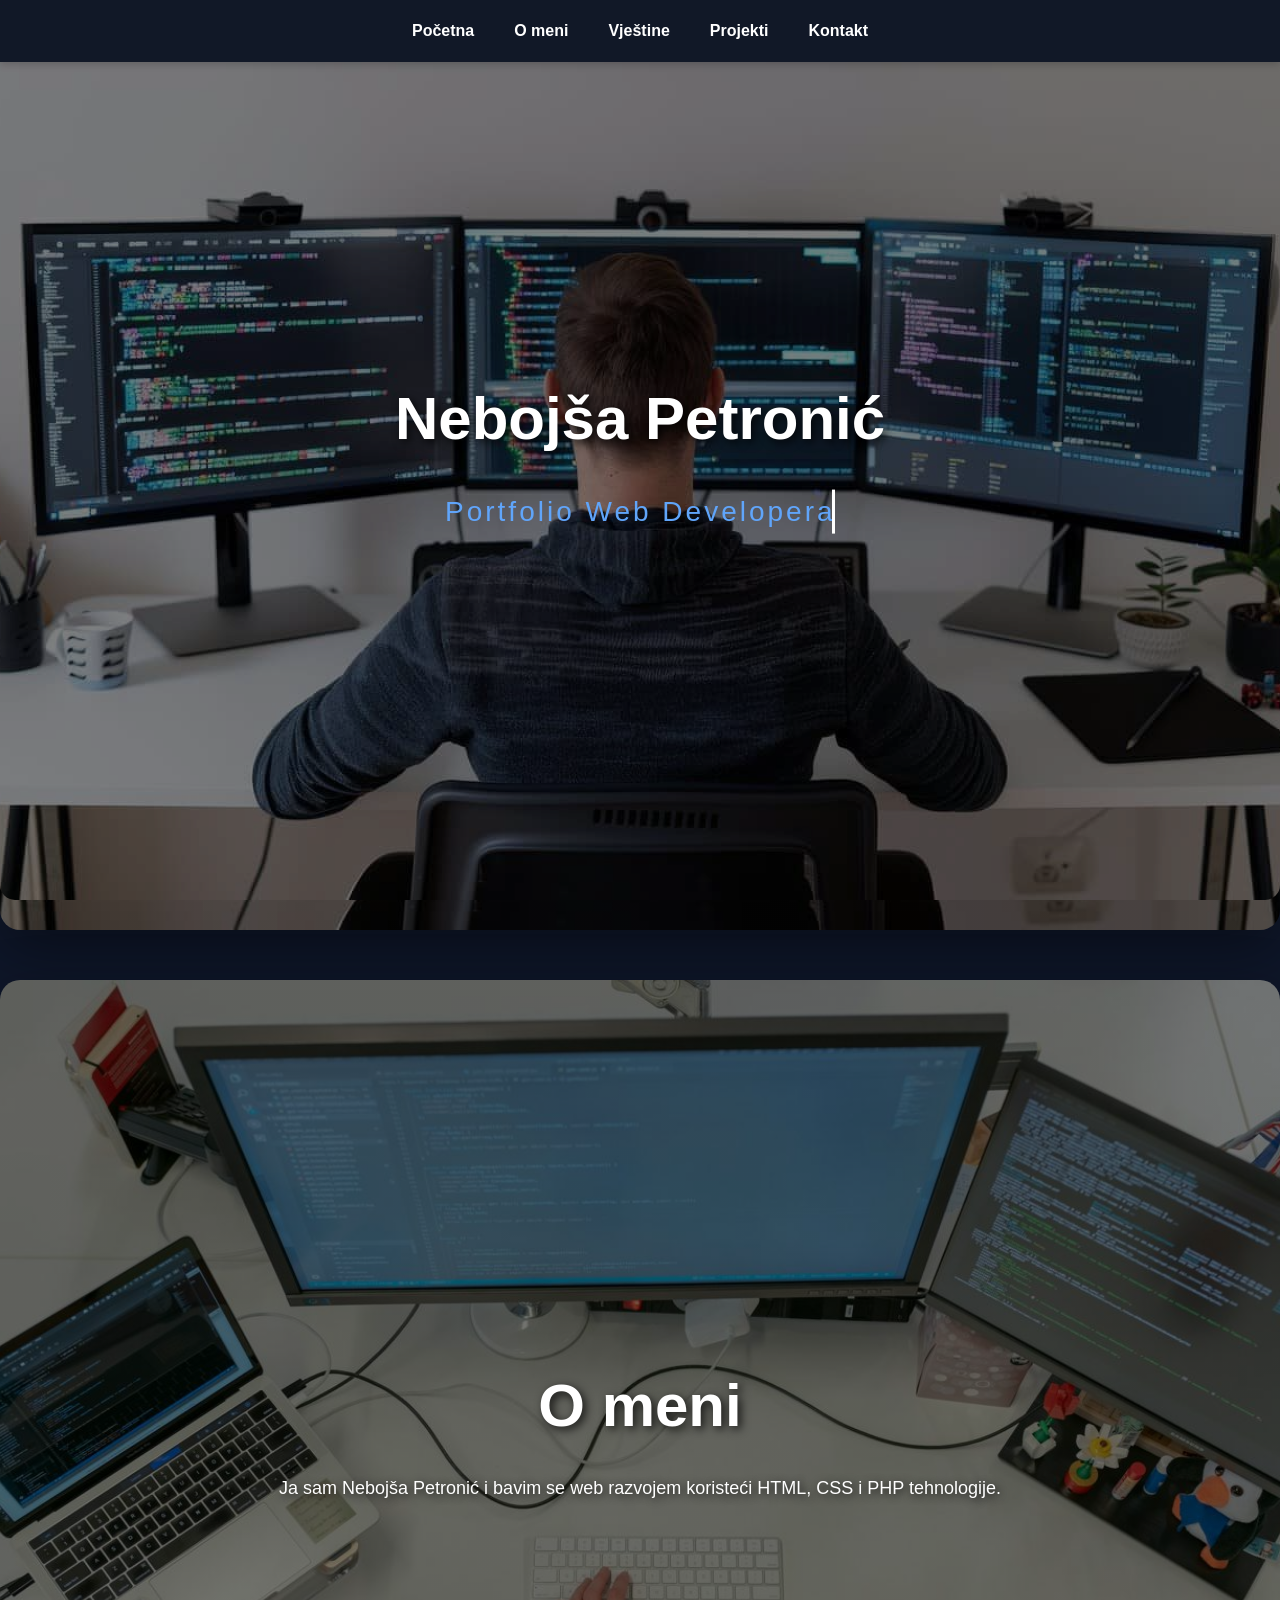
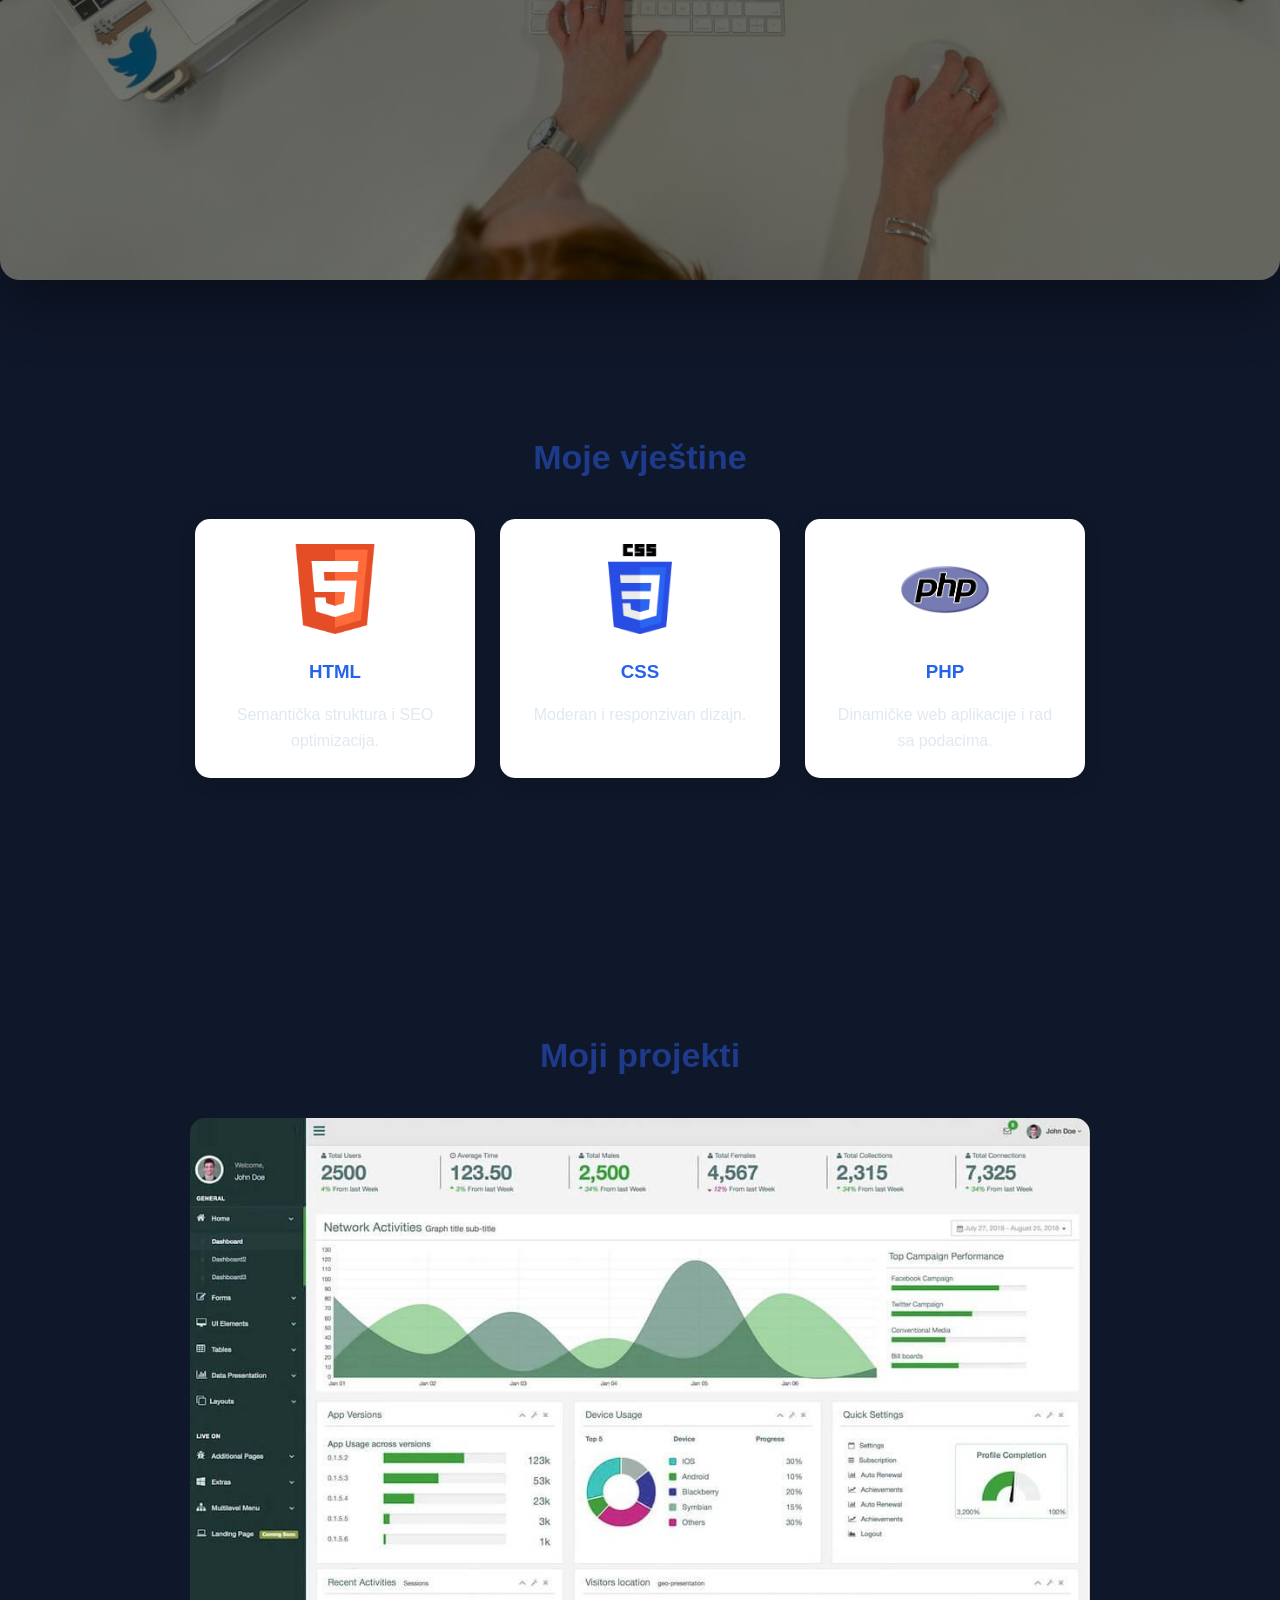
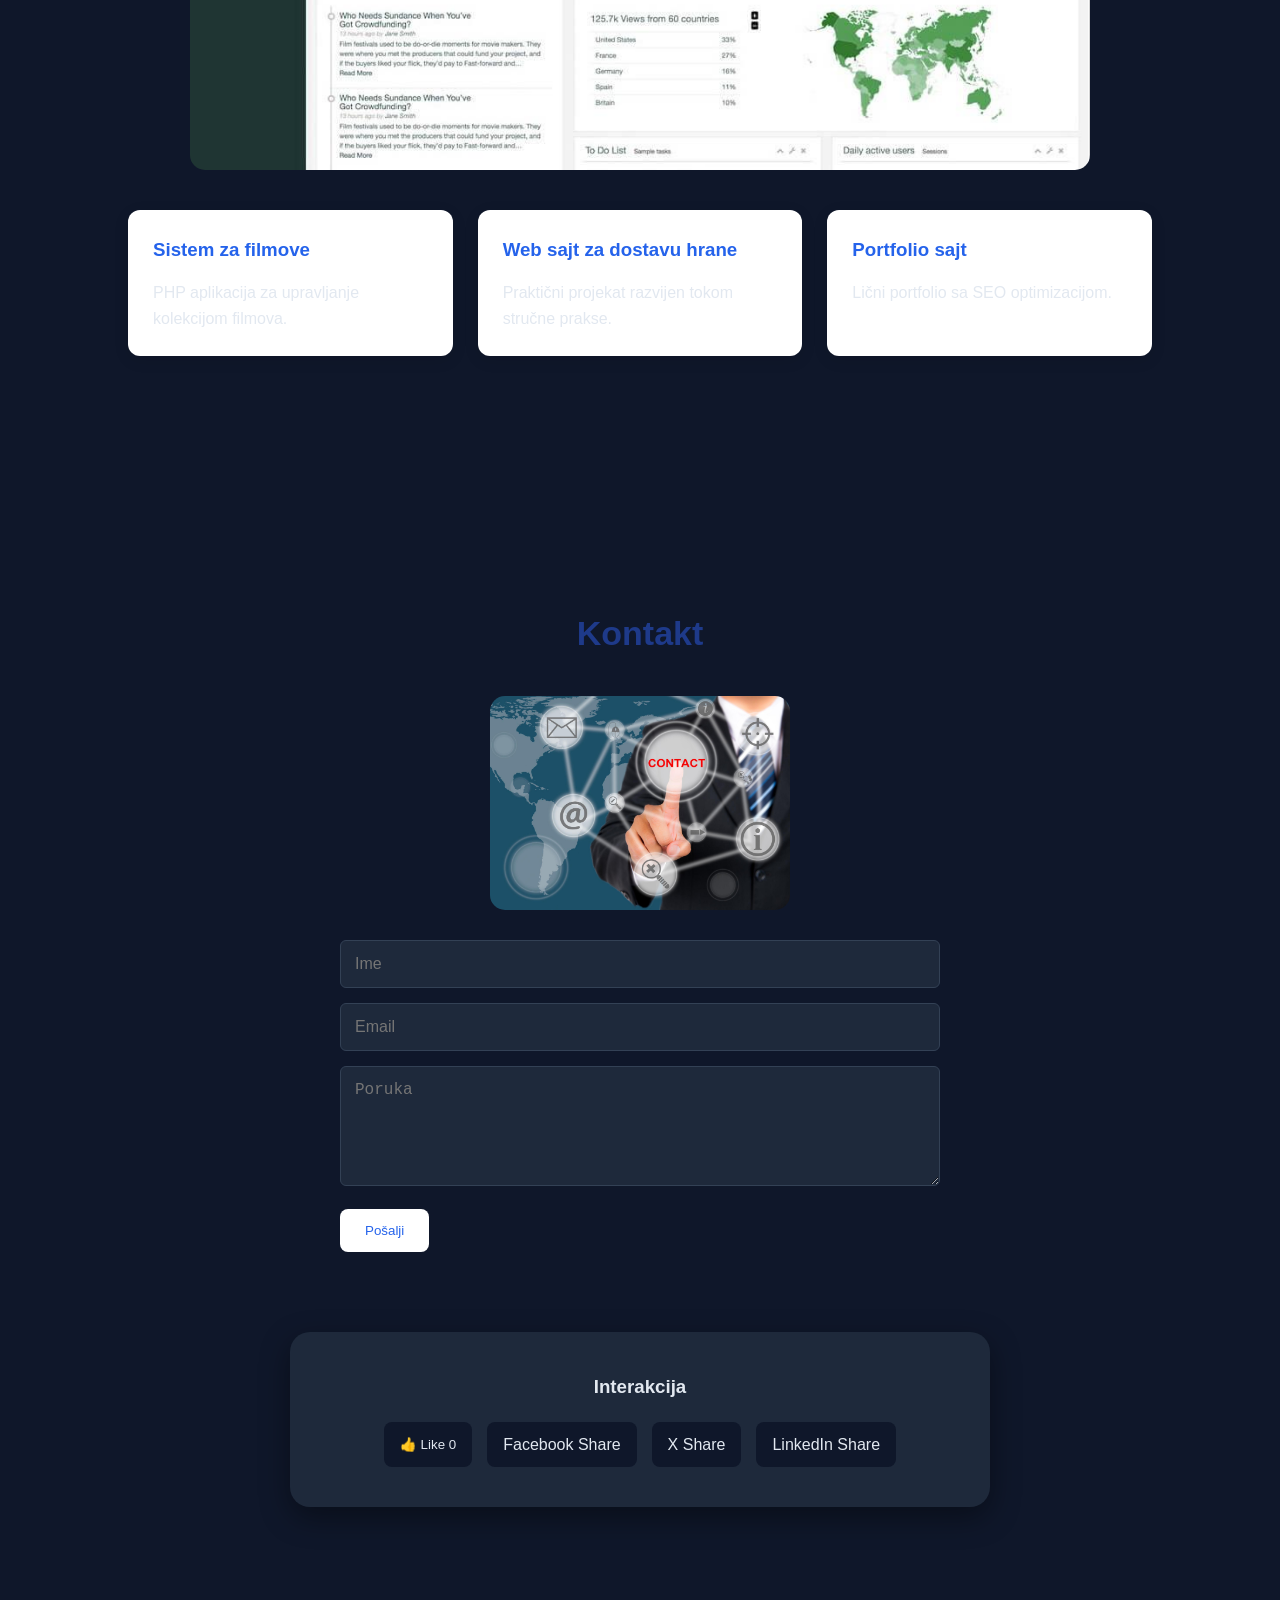
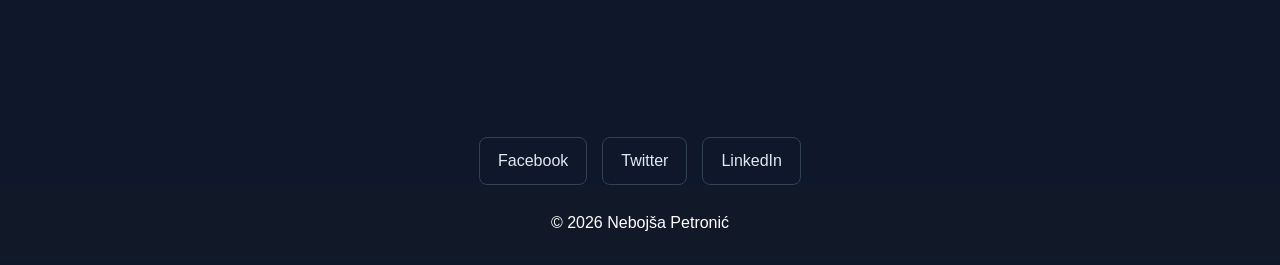
==== index.html @ 68054841 "Add files via upload" ====
<!DOCTYPE html>
<html lang="sr">
<head>
    <!-- Google tag (gtag.js) -->
<script async src="https://www.googletagmanager.com/gtag/js?id=G-C04CB3HP0M"></script>
<script>
  window.dataLayer = window.dataLayer || [];
  function gtag(){dataLayer.push(arguments);}
  gtag('js', new Date());

  gtag('config', 'G-C04CB3HP0M');
</script>
    <meta charset="UTF-8">
    <meta name="viewport" content="width=device-width, initial-scale=1.0">
<link rel="stylesheet" href="style.css">
    <title>Nebojsa Petronic | Portfolio Web Developer HTML CSS PHP</title>

    <meta name="author" content="Nebojsa Petronic">

    <meta name="description"
        content="Portfolio Nebojše Petronića. Web developer sa znanjem HTML, CSS i PHP tehnologija.">

    <meta name="keywords"
        content="portfolio programera, web developer, HTML, CSS, PHP, web razvoj">

    <meta property="og:title"
        content="Portfolio Nebojse Petronica">

    <meta property="og:description"
        content="Portfolio sa projektima iz HTML, CSS i PHP tehnologija">

    <meta property="og:image"
        content="images/profile.jpg">

    <meta property="og:url"
        content="https://github.com/Nebojsa64/PetronicNebojsaIT2026">

    

    

</head>
<body>
<nav>
    <ul>
        <li><a href="#pocetna">Početna</a></li>
        <li><a href="#omeni">O meni</a></li>
        <li><a href="#vjestine">Vještine</a></li>
        <li><a href="#projekti">Projekti</a></li>
        <li><a href="#kontakt">Kontakt</a></li>
    </ul>
</nav>




<section class="hero" id="pocetna">

    <img src="images/hero.jpg"
         alt="Web developer workspace"
         class="hero-img">

    <h1 class="hero-title">
    Nebojša Petronić
</h1>

    <div class="hero-subtitle">
    Portfolio Web Developera
</div>
</section>
<section id="omeni" class="about">

    <div class="about-content">

        <h2>O meni</h2>

        <p>
            Ja sam Nebojša Petronić i bavim se web razvojem koristeći HTML, CSS i PHP tehnologije.
        </p>

    </div>

</section>
<section id="vjestine">

    <h2>Moje vještine</h2>

    <div class="skills">

        <div class="card">
            <img src="images/html-logo.jpg"
                 alt="HTML logo">

            <h3>HTML</h3>

            <p>Semantička struktura i SEO optimizacija.</p>
        </div>

        <div class="card">
            <img src="images/css-logo.jpg"
                 alt="CSS logo">

            <h3>CSS</h3>

            <p>Moderan i responzivan dizajn.</p>
        </div>

        <div class="card">
            <img src="images/php-logo.jpg"
                 alt="PHP logo">

            <h3>PHP</h3>

            <p>Dinamičke web aplikacije i rad sa podacima.</p>
        </div>

    </div>

</section>
<section id="projekti">

    <h2>Moji projekti</h2>

    <img src="images/project.jpg"
         alt="Prikaz web projekta"
         class="project-banner">

    <div class="projects">

        <div class="project">
            <h3>Sistem za filmove</h3>
            <p>PHP aplikacija za upravljanje kolekcijom filmova.</p>
        </div>

        <div class="project">
            <h3>Web sajt za dostavu hrane</h3>
            <p>Praktični projekat razvijen tokom stručne prakse.</p>
        </div>

        <div class="project">
            <h3>Portfolio sajt</h3>
            <p>Lični portfolio sa SEO optimizacijom.</p>
        </div>

    </div>

</section>
<section id="kontakt">

    <h2>Kontakt</h2>

    <img src="images/contact.jpg"
         alt="Kontakt web developera"
         class="contact-img">

    <form>

        <input type="text" placeholder="Ime">

        <input type="email" placeholder="Email">

        <textarea rows="5"
                  placeholder="Poruka"></textarea>

        <button type="submit">
            Pošalji
</div>

        </button>

    </form>
    <div class="social-box">

    <h3>Interakcija</h3>

    <div class="social-buttons">

        <button onclick="like()">👍 Like <span id="likeCount">0</span></button>

        <a href="https://www.facebook.com/sharer/sharer.php?u=https://nebojsa64.github.io/PetronicNebojsaIT2026/" target="_blank">
            Facebook Share
        </a>

        <a href="https://twitter.com/intent/tweet?url=https://nebojsa64.github.io/PetronicNebojsaIT2026/" target="_blank">
            X Share
        </a>

        <a href="https://www.linkedin.com/sharing/share-offsite/?url=https://nebojsa64.github.io/PetronicNebojsaIT2026/" target="_blank">
            LinkedIn Share
        </a>

    </div>

</div>

</section>

 <div class="share-links">
        <a href="https://www.facebook.com/sharer/sharer.php?u=https://tvoj-sajt.com" target="_blank">Facebook</a>
        <a href="https://twitter.com/intent/tweet?url=https://tvoj-sajt.com" target="_blank">Twitter</a>
        <a href="https://www.linkedin.com/sharing/share-offsite/?url=https://tvoj-sajt.com" target="_blank">LinkedIn</a>
    </div>
<footer>

    © 2026 Nebojša Petronić

</footer>
<script>
const elements = document.querySelectorAll("section, .hero h1, .hero-subtitle");

const observer = new IntersectionObserver(entries => {
    entries.forEach(entry => {
        if(entry.isIntersecting){
            entry.target.classList.add("show");
        }
    });
});

elements.forEach(el => {
    el.classList.add("hidden");
    observer.observe(el);
});

let count = 0;

function like(){
    count++;
    document.getElementById("likeCount").innerText = count;
}
</script>
</script>
</body>
</html>
---- style.css ----
* {
    margin: 0;
    padding: 0;
    box-sizing: border-box;
}

html {
    scroll-behavior: smooth;
}

body {
    font-family: Arial, Helvetica, sans-serif;
    background-color: #f5f7fa;
    color: #333;
    line-height: 1.6;
}

nav {
    position: fixed;
    top: 0;
    left: 0;
    width: 100%;
    background: #111827;
    box-shadow: 0 2px 8px rgba(0, 0, 0, 0.2);
    z-index: 1000;
}

nav ul {
    display: flex;
    justify-content: center;
    list-style: none;
}

nav ul li {
    margin: 18px 20px;
}

nav ul li a {
    color: white;
    text-decoration: none;
    font-weight: bold;
    transition: 0.3s;
}

nav ul li a:hover {
    color: #60a5fa;
}

section {
    padding: 100px 10%;
}

.hero {
    min-height: 100vh;
    background: linear-gradient(135deg, #1e3a8a, #2563eb);
    color: white;
    display: flex;
    justify-content: center;
    align-items: center;
    flex-direction: column;
}

.hero h1 {
    font-size: 55px;
    margin-bottom: 15px;
}

.hero p {
    font-size: 22px;
}

h2 {
    text-align: center;
    margin-bottom: 35px;
    color: #1e3a8a;
    font-size: 34px;
}

#omeni p {
    max-width: 900px;
    margin: auto;
    text-align: center;
    font-size: 18px;
}

.skills {
    display: flex;
    justify-content: center;
    gap: 25px;
    flex-wrap: wrap;
}

.card {
    background: white;
    width: 280px;
    padding: 25px;
    border-radius: 12px;
    text-align: center;
    box-shadow: 0 4px 15px rgba(0, 0, 0, 0.1);
    transition: transform 0.3s;
}

.card:hover {
    transform: translateY(-8px);
}

.card h3 {
    margin-bottom: 15px;
    color: #2563eb;
}

.projects {
    display: grid;
    grid-template-columns: repeat(auto-fit, minmax(300px, 1fr));
    gap: 25px;
}

.project {
    background: white;
    padding: 25px;
    border-radius: 12px;
    box-shadow: 0 4px 15px rgba(0, 0, 0, 0.1);
    transition: transform 0.3s;
}

.project:hover {
    transform: translateY(-8px);
}

.project h3 {
    margin-bottom: 15px;
    color: #2563eb;
}

form {
    max-width: 600px;
    margin: auto;
}

input,
textarea {
    width: 100%;
    padding: 14px;
    margin-bottom: 15px;
    border: 1px solid #334155;
background:#1e293b;
color:white;
    border-radius: 6px;
    font-size: 16px;
}

textarea {
    resize: vertical;
}

button {
    background: #2563eb;
    color: white;
    border: none;
    padding: 14px 25px;
    border-radius: 6px;
    cursor: pointer;
    transition: 0.3s;
}

button:hover {
    background: #1d4ed8;
}

footer {
    background: #111827;
    color: white;
    text-align: center;
    padding: 25px;
}

@media (max-width: 768px) {

    nav ul {
        flex-direction: column;
        align-items: center;
    }

    nav ul li {
        margin: 10px 0;
    }

    .hero h1 {
        font-size: 36px;
        text-align: center;
    }

    .hero p {
        font-size: 18px;
        text-align: center;
    }

    section {
        padding: 120px 20px 60px;
    }

    h2 {
        font-size: 28px;
    }

    .card {
        width: 100%;
    }
}
.hero-img{
    width:300px;
    border-radius:15px;
    margin-bottom:30px;
}

.about-img{
    width:250px;
    display:block;
    margin:0 auto 30px;
    border-radius:15px;
}

.card img{
    width:90px;
    height:90px;
    object-fit:contain;
    margin-bottom:15px;
}

.project-banner{
    width:100%;
    max-width:900px;
    display:block;
    margin:0 auto 40px;
    border-radius:15px;
}

.contact-img{
    width:300px;
    display:block;
    margin:0 auto 30px;
    border-radius:15px;
}
.hero{
    min-height:100vh;
    background:
    linear-gradient(
        rgba(0,0,0,0.55),
        rgba(0,0,0,0.55)
    ),
    url("images/hero.jpg");

    background-size:cover;
    background-position:center;
    background-repeat:no-repeat;

    display:flex;
    justify-content:center;
    align-items:center;
    flex-direction:column;

    text-align:center;
    color:white;
}
.hero h1{
    font-size:60px;
    margin-bottom:20px;
    animation:slideDown 1s ease;
}

.hero p{
    font-size:24px;
    animation:fadeIn 2s ease;
}

@keyframes slideDown{
    from{
        opacity:0;
        transform:translateY(-50px);
    }

    to{
        opacity:1;
        transform:translateY(0);
    }
}

@keyframes fadeIn{
    from{
        opacity:0;
    }

    to{
        opacity:1;
    }
}
.card{
    background:white;
    width:280px;
    padding:25px;
    border-radius:15px;
    text-align:center;

    transition:
    transform 0.4s ease,
    background-color 0.4s ease,
    color 0.4s ease;

    box-shadow:0 5px 15px rgba(0,0,0,.15);
}

.card:hover{
    transform:translateY(-10px);
    background:#2563eb;
    color:white;
}

.card:hover h3{
    color:white;
}
.card img{
    width:90px;
    height:90px;

    transition:transform .4s ease;
}

.card:hover img{
    transform:scale(1.2);
}
.project{
    overflow:hidden;
    transition:.4s;
}

.project:hover{
    transform:translateY(-10px);
    box-shadow:0 10px 25px rgba(0,0,0,.25);
    background:#2563eb;
}
.project img{
    width:100%;
    transition:transform .5s ease;
}

.project:hover img{
    transform:scale(1.1);
}
nav ul li a{
    position:relative;
}

nav ul li a::after{
    content:"";
    position:absolute;
    width:0;
    height:2px;

    left:0;
    bottom:-5px;

    background:#60a5fa;

    transition:.3s;
}

nav ul li a:hover::after{
    width:100%;
}
button{
    background:white;
    color:#2563eb;
    border:none;
    padding:14px 25px;
    border-radius:8px;

    transition:.3s;
}

button:hover{
    background:white;
    transform:scale(1.08);
}
section{
    animation:appear 1s ease;
}

@keyframes appear{

    from{
        opacity:0;
        transform:translateY(50px);
    }

    to{
        opacity:1;
        transform:translateY(0);
    }
}
h2{
    position:relative;
}
.hero{
    position:relative;
    padding:0;
}

.hero img{
    width:100%;
    height:100vh;
    object-fit:cover;
    display:block;
    filter:brightness(0.5);
}

.hero h1{
    position:absolute;
    top:45%;
    left:50%;
    transform:translate(-50%,-50%);
    color:white;
    font-size:60px;
    text-align:center;
    text-shadow:3px 3px 10px rgba(0,0,0,0.8);
}

.hero p{
    position:absolute;
    top:55%;
    left:50%;
    transform:translate(-50%,-50%);
    color:white;
    font-size:24px;
    text-align:center;
    text-shadow:2px 2px 8px rgba(0,0,0,0.8);
}


.hidden{
    opacity:0;
    transform:translateY(40px);
    transition:all 0.8s ease;
}

.show{
    opacity:1;
    transform:translateY(0);
}


.hero-subtitle{
    position:absolute;
    top:55%;
    left:50%;
    transform:translate(-50%,-50%);
    font-size:28px;
    color:#60a5fa;
    letter-spacing:3px;

    overflow:hidden;
    white-space:nowrap;
    border-right:3px solid white;

    width:0;
    animation:typing 7s steps(30) forwards;
}

@keyframes typing{
    from{ width:0; }
    to{ width:390px; }
}

@keyframes fadeUp{
    from{
        opacity:0;
        transform:translate(-50%,-60%);
    }
    to{
        opacity:1;
        transform:translate(-50%,-50%);
    }
}
body{
    background:#0f172a;
    color:#e2e8f0;
}
.about{
    height:100vh;

    background:
    linear-gradient(rgba(0,0,0,0.55), rgba(0,0,0,0.55)),
    url("images/about.jpg");

    background-size:cover;
    background-position:center;
    background-repeat:no-repeat;

    display:flex;
    justify-content:center;
    align-items:center;

    text-align:center;
    color:white;
}
.about h2{
    font-size:60px;
    color:white;
    text-shadow:3px 3px 10px rgba(0,0,0,0.8);
    margin-bottom:20px;
}

.about p{
    font-size:24px;
    max-width:800px;
    text-shadow:2px 2px 8px rgba(0,0,0,0.8);
}
section{
    margin-bottom:50px;
    border-radius:20px;
    overflow:hidden;
}
.hero, .about{
    box-shadow:0 20px 60px rgba(0,0,0,0.4);
}
.share{
    max-width:700px;
    margin:80px auto;
    padding:40px;

    background:#1e293b;
    border-radius:20px;

    text-align:center;
    color:#e2e8f0;

    box-shadow:0 10px 30px rgba(0,0,0,0.4);
}
.share-links{
    display:flex;
    justify-content:center;
    gap:15px;
    flex-wrap:wrap;
    margin-top:20px;
}
.share-links a{
    padding:10px 18px;
    background:#0f172a;
    color:#e2e8f0;
    text-decoration:none;
    border-radius:8px;

    border:1px solid #334155;

    transition:0.3s;
}
.share-links a:hover{
    background:#2563eb;
    border-color:#2563eb;
    transform:translateY(-3px);
}
form{
    background:transparent;
    padding:0;
    margin:0 auto;
    box-shadow:none;
}
.social-box{
    max-width:700px;
    margin:80px auto;
    padding:40px;

    background:#1e293b;
    border-radius:20px;

    text-align:center;
    color:#e2e8f0;

    box-shadow:0 10px 30px rgba(0,0,0,0.4);
}

.social-buttons{
    display:flex;
    justify-content:center;
    flex-wrap:wrap;
    gap:15px;
    margin-top:20px;
}
.social-buttons button,
.social-buttons a{
    padding:10px 16px;
    border-radius:8px;
    border:none;
    cursor:pointer;

    background:#0f172a;
    color:#e2e8f0;

    text-decoration:none;
    transition:0.3s;
}
.social-buttons button:hover,
.social-buttons a:hover{
    background:#2563eb;
    transform:translateY(-3px);
}
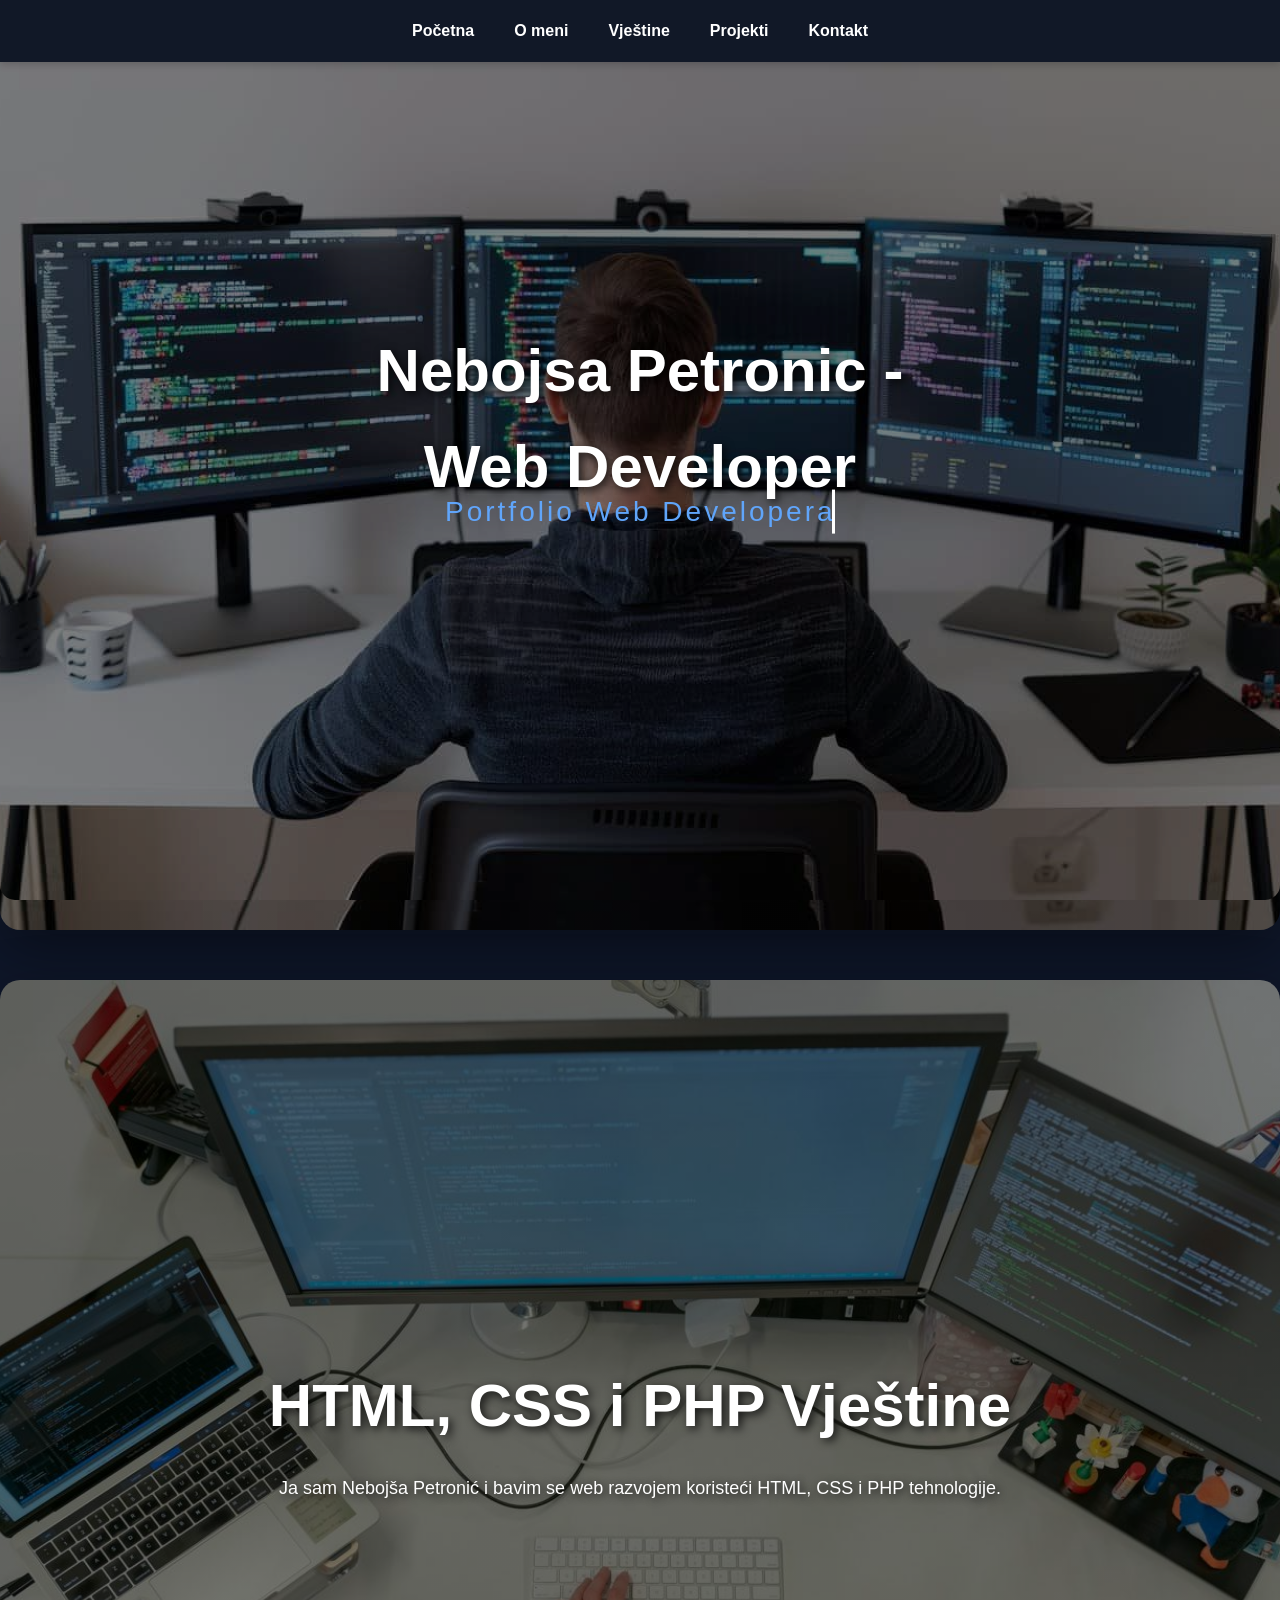
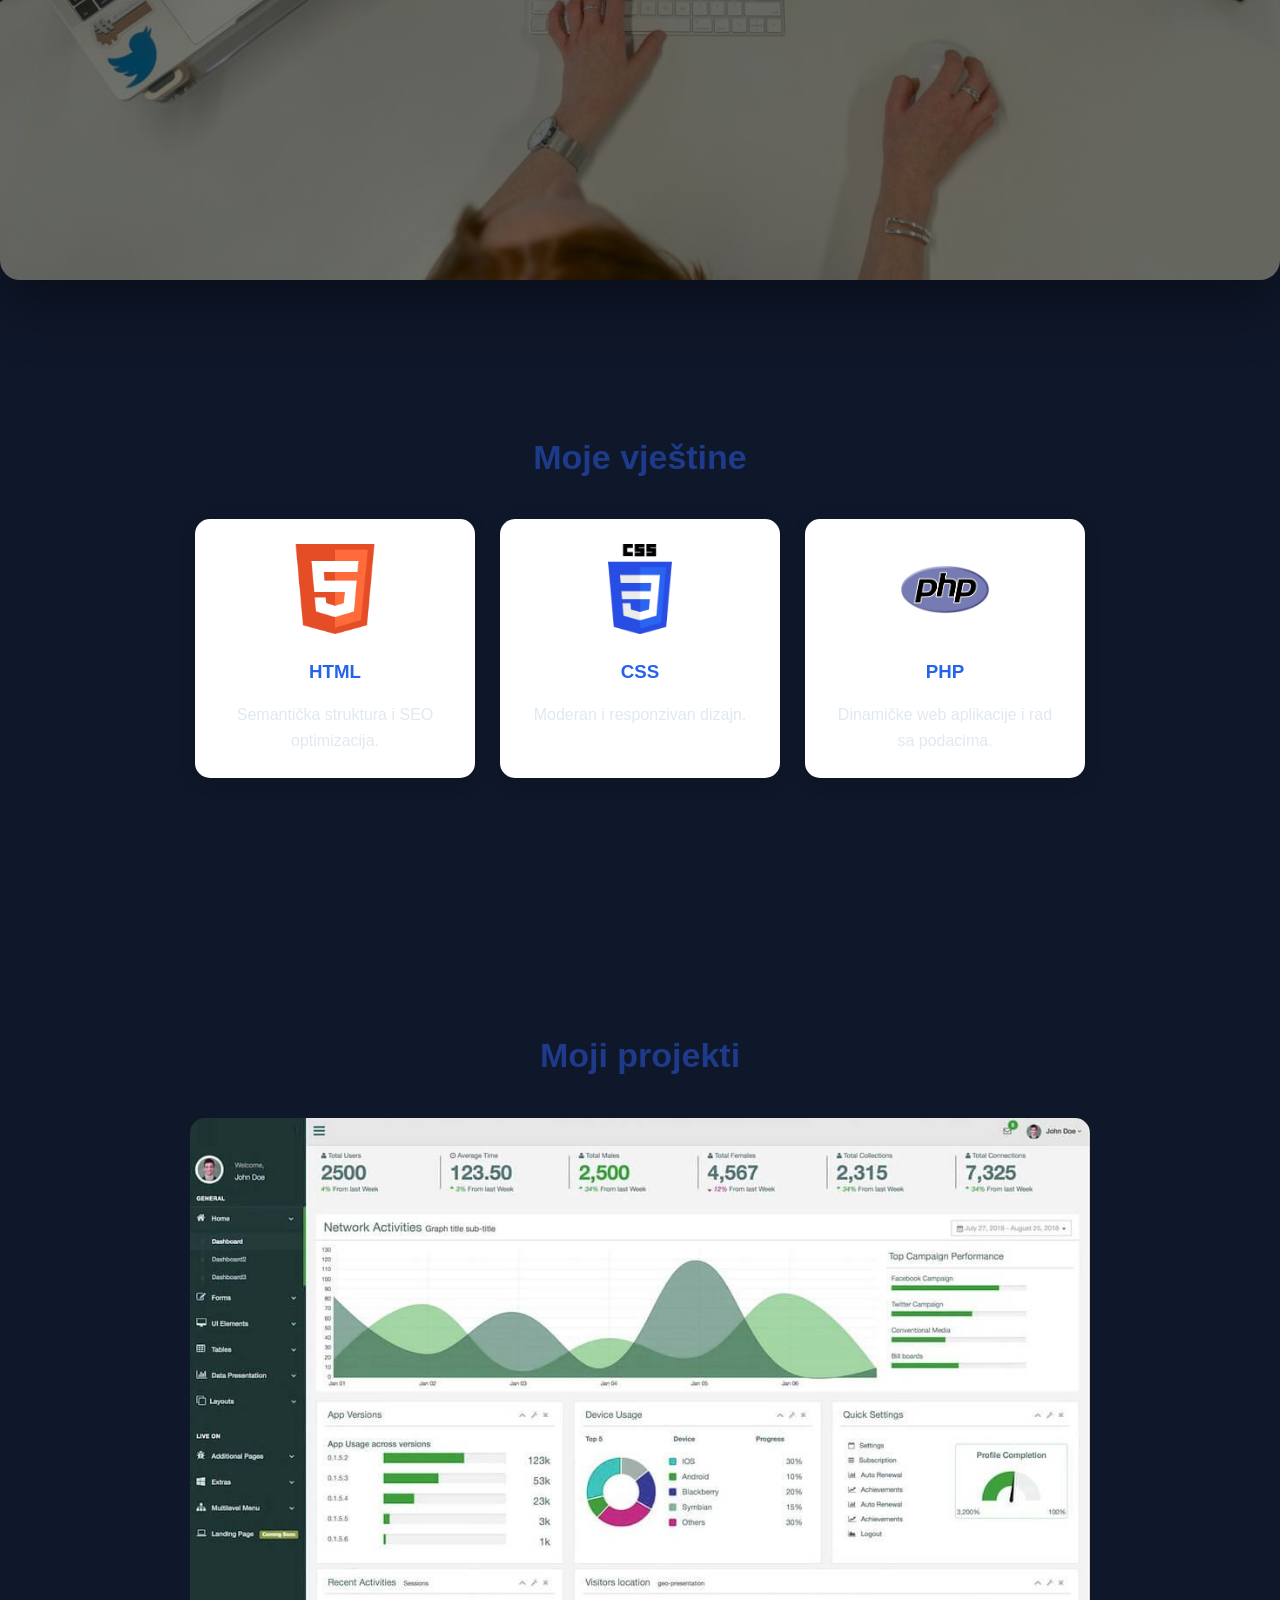
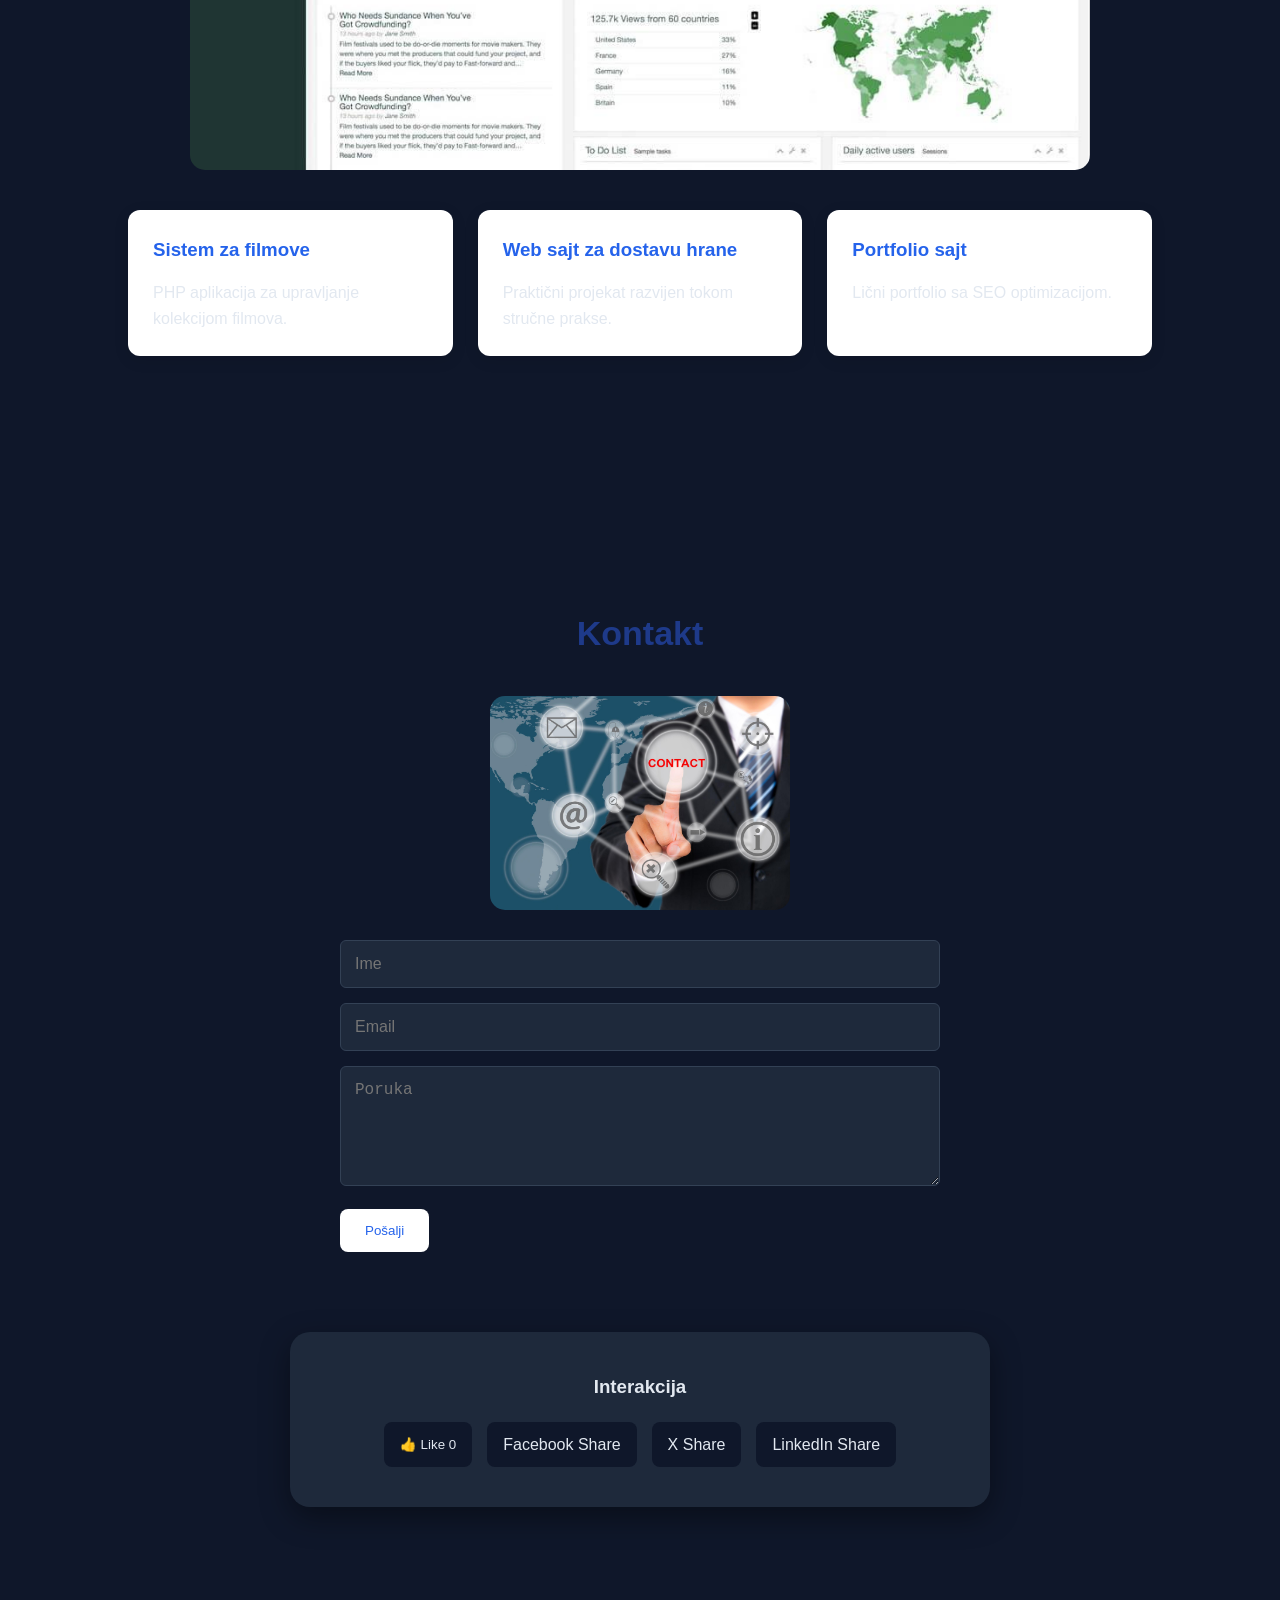
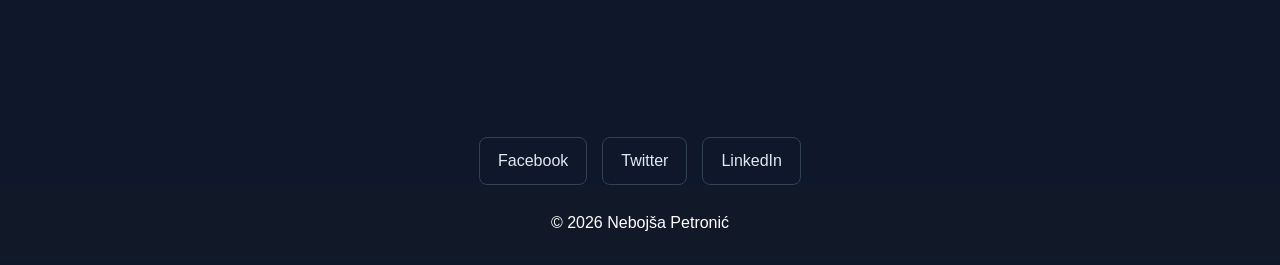
==== commit 06e4f3d3: "Add files via upload" ====
--- a/index.html
+++ b/index.html
@@ -1,7 +1,7 @@
 <!DOCTYPE html>
 <html lang="sr">
 <head>
-    <!-- Google tag (gtag.js) -->
+    <link rel="canonical" href="https://github.com/Nebojsa64/PetronicNebojsaIT2026/">
 <script async src="https://www.googletagmanager.com/gtag/js?id=G-C04CB3HP0M"></script>
 <script>
   window.dataLayer = window.dataLayer || [];
@@ -18,7 +18,7 @@
     <meta name="author" content="Nebojsa Petronic">
 
     <meta name="description"
-        content="Portfolio Nebojše Petronića. Web developer sa znanjem HTML, CSS i PHP tehnologija.">
+content="Portfolio Nebojše Petronića, web developera koji koristi HTML, CSS i PHP za razvoj modernih web stranica.">
 
     <meta name="keywords"
         content="portfolio programera, web developer, HTML, CSS, PHP, web razvoj">
@@ -61,7 +61,7 @@
          class="hero-img">
 
     <h1 class="hero-title">
-    Nebojša Petronić
+    Nebojsa Petronic - Web Developer
 </h1>
 
     <div class="hero-subtitle">
@@ -72,7 +72,7 @@
 
     <div class="about-content">
 
-        <h2>O meni</h2>
+        <h2>HTML, CSS i PHP Vještine</h2>
 
         <p>
             Ja sam Nebojša Petronić i bavim se web razvojem koristeći HTML, CSS i PHP tehnologije.
